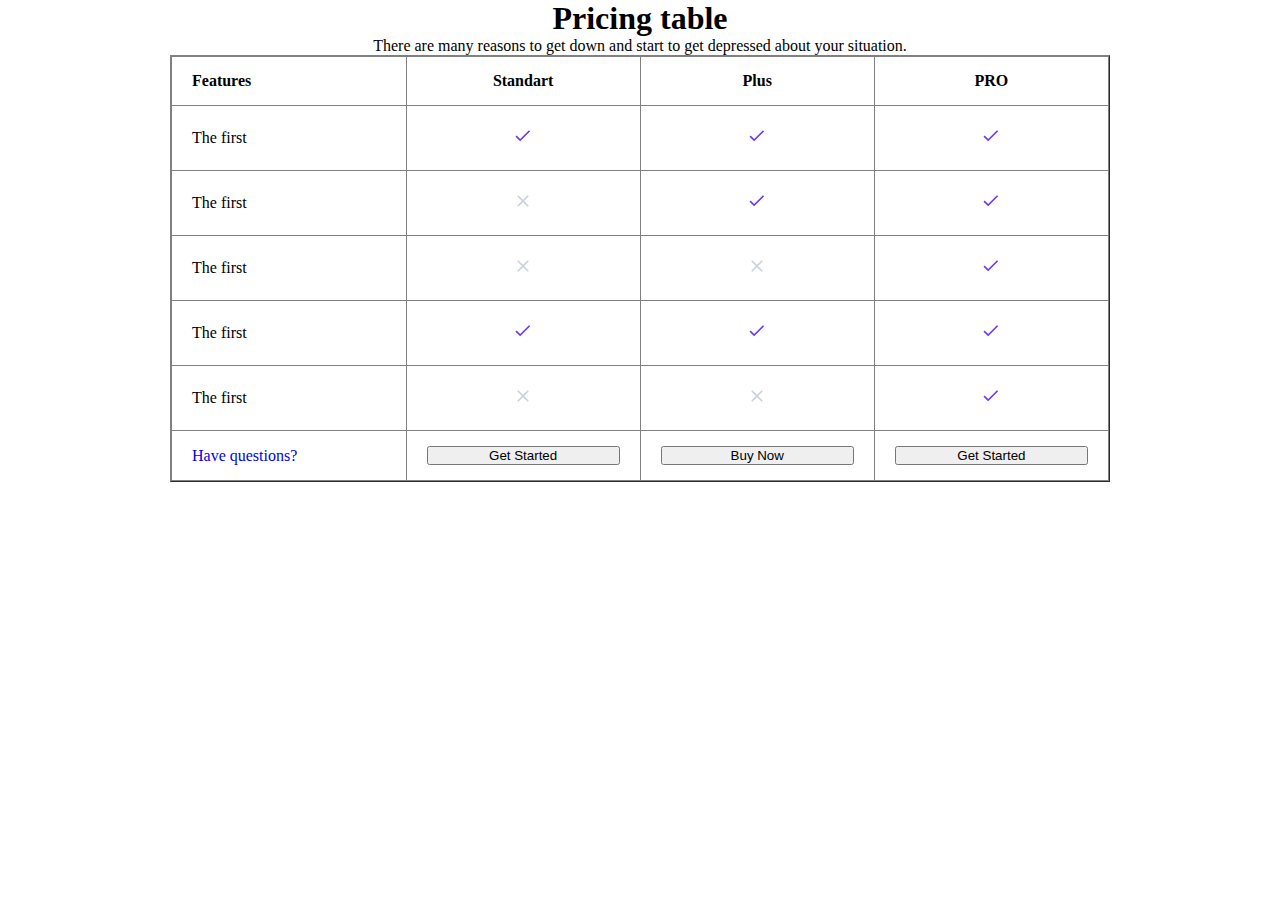
==== css/index5.html @ 0e248c32 "proyekt tugatildi" ====
<!DOCTYPE html>
<html lang="en">
<head>
    <meta charset="UTF-8">
    <meta name="viewport" content="width=device-width, initial-scale=1.0">
    <title>figma 4 table</title>
    <link rel="stylesheet" href="style5.css">
</head>
<body>
    <div>
        <h1 class="text">Pricing table</h1>
        <p class="text_p">There are many reasons to get down and start to get depressed about your situation. </p>
        <div class="container">
            <table class="table" width="940" border="1px">
                <thead>
                    <tr>
                        <th class="left">Features</th>
                        <th>Standart</th>
                        <th>Plus</th>
                        <th>PRO</th>
                    </tr>
                    <tr>
                        <td class="left">The first</td>
                        <td><img class="image" src="../image/icon.chek.svg" alt=""></td>
                        <td><img class="image" src="../image/icon.chek.svg" alt=""></td>
                        <td><img class="image" src="../image/icon.chek.svg" alt=""></td>
                    </tr>
                    
                    <tr>
                        <td class="left">The first</td>
                        <td><img class="image" src="../image/error.svg" alt=""></td>
                        <td><img class="image" src="../image/icon.chek.svg" alt=""></td>
                        <td><img class="image" src="../image/icon.chek.svg" alt=""></td>
                    </tr>
                    <tr>
                        <td class="left">The first</td>
                        <td><img class="image" src="../image/error.svg" alt=""></td>
                        <td><img class="image" src="../image/error.svg" alt=""></td>
                        <td><img class="image" src="../image/icon.chek.svg" alt=""></td>
                    </tr>
                    <tr>
                        <td class="left">The first</td>
                        <td><img class="image" src="../image/icon.chek.svg" alt=""></td>
                        <td><img class="image" src="../image/icon.chek.svg" alt=""></td>
                        <td><img class="image" src="../image/icon.chek.svg" alt=""></td>
                    </tr>
                    <tr>
                        <td class="left">The first</td>
                        <td><img class="image" src="../image/error.svg" alt=""></td>
                        <td><img class="image" src="../image/error.svg" alt=""></td>
                        <td><img class="image" src="../image/icon.chek.svg" alt=""></td>
                    </tr>
                    <tr>
                        <td class="left last"> <a href="https://instagram.com/damirbekx">Have questions?</a></td>
                        <td class="last"> <button class="btn" >Get Started</button></td>
                        <td class="last"> <button class="btn">Buy Now</button></td>
                        <td class="last"> <button class="btn">Get Started</button></td>
                    </tr>
                </thead>
            </table>
        </div>
    </div>
</body>
</html>
---- css/style5.css ----
* {
    margin: 0;
    padding: 0;
    box-sizing: border-box;
}

a {
    display: inline-block;
    text-decoration: none;
}

.comtainer {

    display: flex;
    align-items: center;
    justify-content: center;
}

.table {
    /* width: 100%; */
    /* height: 100vh; */
    display: flex;
    align-items: center;
    justify-content: center;
}

.text {
    text-align: center;
}

.text_p {
    text-align: center;
}

.table {
    margin-left: auto;
    margin-right: auto;
    border-collapse: collapse;
}
.image {
    padding: 20px;
}

th {
    width: 241px;
    text-align: center;
    padding: 15px 20px;
}
td {
    width: 241px;
    text-align: center;
    padding: 0 20px;
}

.left {
    text-align: left;
}

button {
    width: 100%;
}

.last {
    padding: 15px 20px;
}
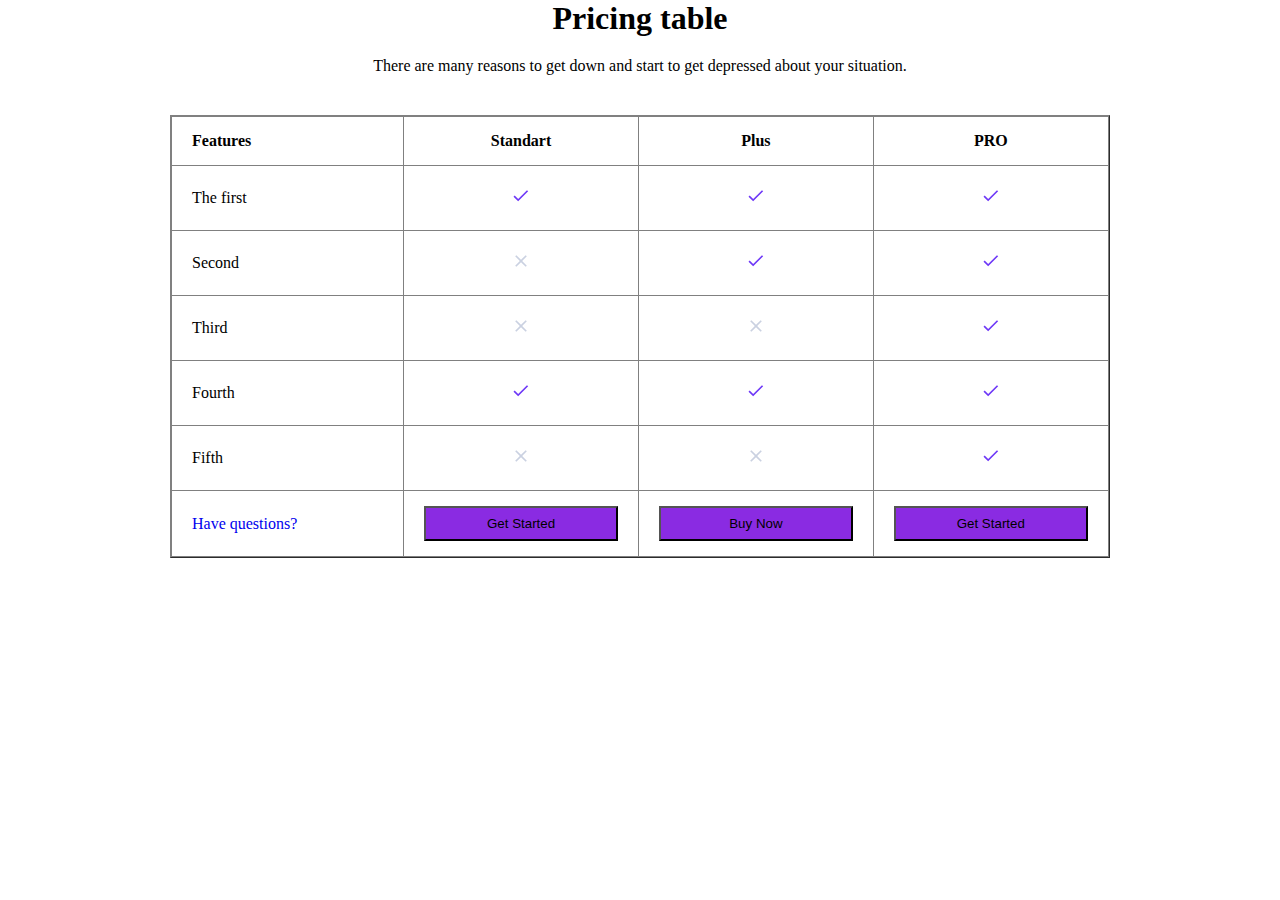
==== commit c7fc89c0: "o'zgarish tugatildi" ====
--- a/css/index5.html
+++ b/css/index5.html
@@ -27,31 +27,31 @@
                     </tr>
                     
                     <tr>
-                        <td class="left">The first</td>
+                        <td class="left">Second</td>
                         <td><img class="image" src="../image/error.svg" alt=""></td>
                         <td><img class="image" src="../image/icon.chek.svg" alt=""></td>
                         <td><img class="image" src="../image/icon.chek.svg" alt=""></td>
                     </tr>
                     <tr>
-                        <td class="left">The first</td>
+                        <td class="left">Third</td>
                         <td><img class="image" src="../image/error.svg" alt=""></td>
                         <td><img class="image" src="../image/error.svg" alt=""></td>
                         <td><img class="image" src="../image/icon.chek.svg" alt=""></td>
                     </tr>
                     <tr>
-                        <td class="left">The first</td>
+                        <td class="left">Fourth</td>
                         <td><img class="image" src="../image/icon.chek.svg" alt=""></td>
                         <td><img class="image" src="../image/icon.chek.svg" alt=""></td>
                         <td><img class="image" src="../image/icon.chek.svg" alt=""></td>
                     </tr>
                     <tr>
-                        <td class="left">The first</td>
+                        <td class="left">Fifth</td>
                         <td><img class="image" src="../image/error.svg" alt=""></td>
                         <td><img class="image" src="../image/error.svg" alt=""></td>
                         <td><img class="image" src="../image/icon.chek.svg" alt=""></td>
                     </tr>
                     <tr>
-                        <td class="left last"> <a href="https://instagram.com/damirbekx">Have questions?</a></td>
+                        <td class="left last"> <a href="https://instagram.com/sharipov_ruslann">Have questions?</a></td>
                         <td class="last"> <button class="btn" >Get Started</button></td>
                         <td class="last"> <button class="btn">Buy Now</button></td>
                         <td class="last"> <button class="btn">Get Started</button></td>
--- a/css/style5.css
+++ b/css/style5.css
@@ -26,10 +26,13 @@
 
 .text {
     text-align: center;
+    margin-bottom: 20px;
+
 }
 
 .text_p {
     text-align: center;
+    margin-bottom: 40px;
 }
 
 .table {
@@ -58,6 +61,12 @@
 
 button {
     width: 100%;
+    padding: 8px 36px;
+    background-color: blueviolet;
+}
+button:hover {
+    background-color: #fff;
+    color: #6E38F7;
 }
 
 .last {
